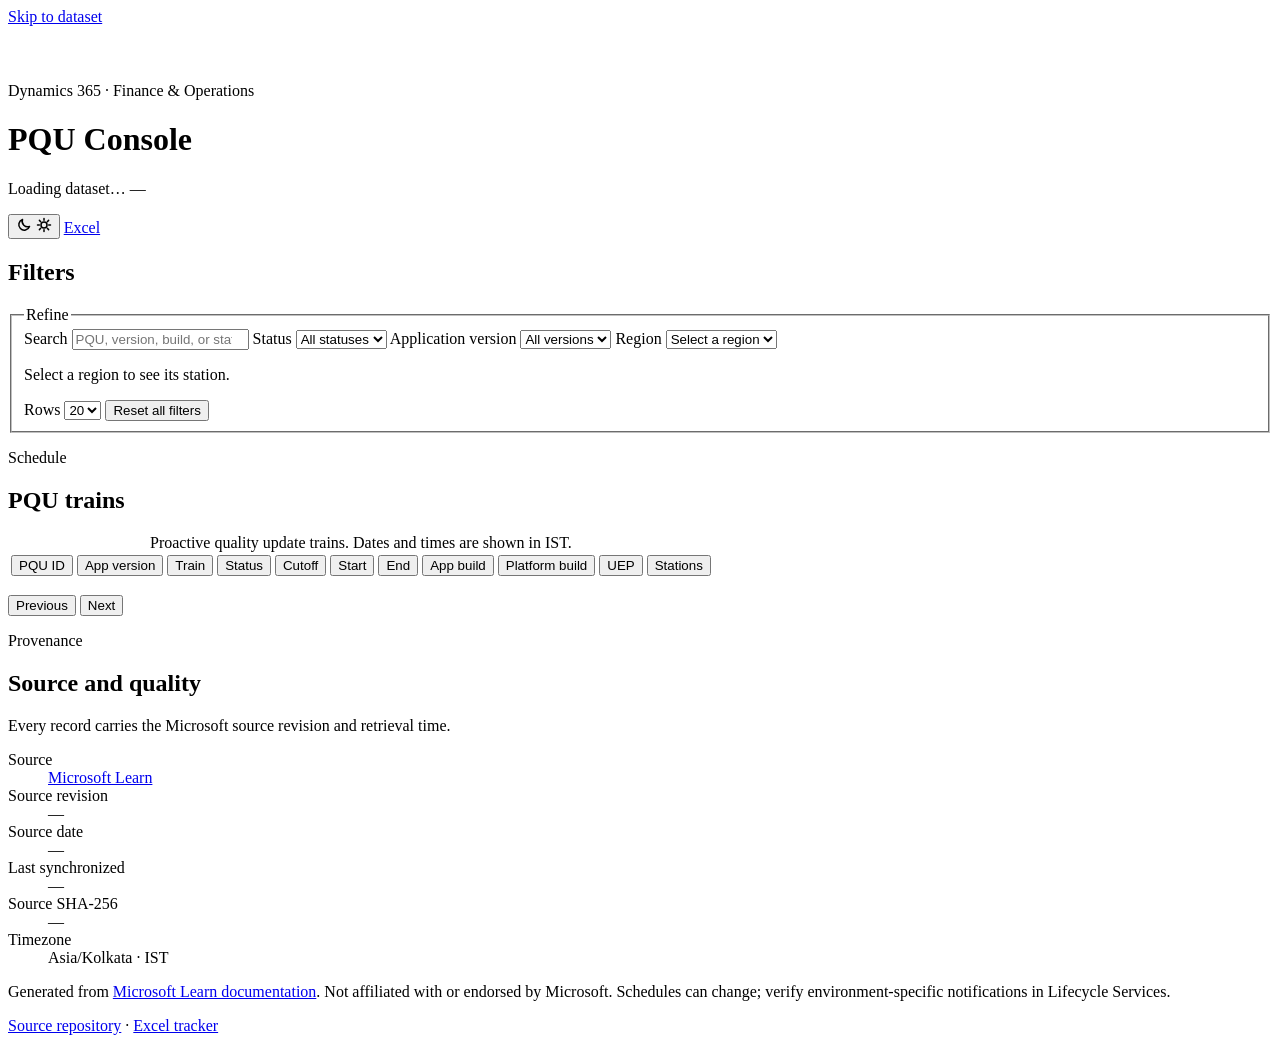
==== src/d365_pqu/static/index.html @ ef677629 "feat: add original PQ monogram tab icon and header logo" ====
<!DOCTYPE html>
<html lang="en" data-theme="dark">
<head>
  <meta charset="utf-8">
  <meta name="viewport" content="width=device-width, initial-scale=1">
  <title>D365 PQU Console · Finance &amp; Operations updates</title>
  <meta name="description" content="Dark-first operational console for Microsoft Dynamics 365 Finance and Operations proactive quality updates, with JSON, CSV, and Excel from one validated dataset.">
  <meta name="color-scheme" content="dark light">
  <meta name="theme-color" media="(prefers-color-scheme: light)" content="#fafaf9">
  <meta name="theme-color" media="(prefers-color-scheme: dark)" content="#09090b">
  <link rel="icon" type="image/svg+xml" href="./assets/icon.svg">
  <link rel="mask-icon" href="./assets/icon.svg" color="#0b5fa5">
  <link rel="stylesheet" href="./assets/styles.css">
  <script>
    try {
      var storedTheme = window.localStorage.getItem("d365-pqu-theme");
      document.documentElement.setAttribute("data-theme", storedTheme === "light" ? "light" : "dark");
    } catch (error) {
      document.documentElement.setAttribute("data-theme", "dark");
    }
  </script>
</head>
<body>
  <a class="skip-link" href="#main">Skip to dataset</a>

  <header class="topbar">
    <div class="wrap topbar-inner">
      <div class="brand">
        <span class="brand-mark" aria-hidden="true"><svg width="36" height="36" viewBox="0 0 64 64" fill="none" aria-hidden="true"><rect width="64" height="64" rx="14" class="brand-tile"/><g stroke-width="6.5" stroke-linecap="round" stroke-linejoin="round" class="brand-mark-lines"><path d="M25 48 V16 h11 a10.5 10.5 0 0 1 0 21 H25"/><path d="M36 40 L45 49"/></g></svg></span>
        <div class="brand-text">
          <p class="eyebrow">Dynamics 365 · Finance &amp; Operations</p>
          <h1>PQU Console</h1>
        </div>
      </div>
      <div class="topbar-side">
        <p class="sync" role="status">
          <span class="dot" aria-hidden="true"></span>
          <span id="sync-label">Loading dataset…</span>
          <time id="sync-time" datetime="">—</time>
        </p>
        <div class="topbar-actions">
          <button id="theme-toggle" class="icon-button" type="button" aria-pressed="false" aria-label="Switch to light theme">
            <svg id="theme-icon-moon" width="16" height="16" viewBox="0 0 16 16" fill="none" aria-hidden="true">
              <path d="M13.5 9.5A5.5 5.5 0 0 1 6.5 2.5a5.5 5.5 0 1 0 7 7Z" stroke="currentColor" stroke-width="1.5" stroke-linejoin="round"/>
            </svg>
            <svg id="theme-icon-sun" width="16" height="16" viewBox="0 0 16 16" fill="none" aria-hidden="true" hidden>
              <circle cx="8" cy="8" r="3" stroke="currentColor" stroke-width="1.5"/>
              <path d="M8 1.5v1.8M8 12.7v1.8M1.5 8h1.8M12.7 8h1.8M3.4 3.4l1.3 1.3M11.3 11.3l1.3 1.3M12.6 3.4l-1.3 1.3M4.7 11.3l-1.3 1.3" stroke="currentColor" stroke-width="1.5" stroke-linecap="round"/>
            </svg>
          </button>
          <a class="button primary" href="./downloads/D365-PQU-Tracker.xlsx" download>Excel</a>
        </div>
      </div>
    </div>
  </header>

  <main id="main" class="wrap">
    <p id="load-error" class="alert-error" hidden></p>

    <div class="workspace">
      <aside class="filters-rail" aria-labelledby="filters-heading">
        <h2 id="filters-heading">Filters</h2>
        <fieldset class="filter-group" aria-label="Refine dashboard results">
          <legend>Refine</legend>
          <label class="field field-search">
            <span>Search</span>
            <input id="search" type="search" placeholder="PQU, version, build, or status" autocomplete="off">
          </label>
          <label class="field">
            <span>Status</span>
            <select id="status-filter">
              <option value="">All statuses</option>
            </select>
          </label>
          <label class="field">
            <span>Application version</span>
            <select id="version-filter">
              <option value="">All versions</option>
            </select>
          </label>
          <label class="field">
            <span>Region</span>
            <select id="region-select">
              <option value="">Select a region</option>
            </select>
          </label>
          <div class="lookup-result">
            <p id="region-result" aria-live="polite">Select a region to see its station.</p>
          </div>
          <label class="field">
            <span>Rows</span>
            <select id="page-size">
              <option value="10">10</option>
              <option value="20" selected>20</option>
              <option value="50">50</option>
            </select>
          </label>
          <button id="reset-filters" class="button small rail-button" type="button">Reset all filters</button>
        </fieldset>
      </aside>

      <div class="workspace-main">
        <section class="section" aria-labelledby="schedule-heading">
          <div class="section-head">
            <div>
              <p class="kicker">Schedule</p>
              <h2 id="schedule-heading">PQU trains</h2>
            </div>
            <p class="section-note" id="filter-note" aria-live="polite"></p>
          </div>

          <div class="table-panel">
            <div class="table-scroll">
              <table id="pqu-table">
            <caption class="visually-hidden">Proactive quality update trains. Dates and times are shown in IST.</caption>
            <thead>
              <tr>
                <th scope="col" aria-sort="none"><button type="button" class="th-sort" data-sort="pqu_id">PQU ID <span class="sort-indicator" aria-hidden="true"></span></button></th>
                <th scope="col" aria-sort="none"><button type="button" class="th-sort" data-sort="application_version">App version <span class="sort-indicator" aria-hidden="true"></span></button></th>
                <th scope="col" class="col-optional" aria-sort="none"><button type="button" class="th-sort" data-sort="pqu_train">Train <span class="sort-indicator" aria-hidden="true"></span></button></th>
                <th scope="col" aria-sort="none"><button type="button" class="th-sort" data-sort="status">Status <span class="sort-indicator" aria-hidden="true"></span></button></th>
                <th scope="col" aria-sort="none"><button type="button" class="th-sort" data-sort="change_cutoff_date">Cutoff <span class="sort-indicator" aria-hidden="true"></span></button></th>
                <th scope="col" aria-sort="none"><button type="button" class="th-sort" data-sort="train_start_date">Start <span class="sort-indicator" aria-hidden="true"></span></button></th>
                <th scope="col" aria-sort="none"><button type="button" class="th-sort" data-sort="train_end_date">End <span class="sort-indicator" aria-hidden="true"></span></button></th>
                <th scope="col" aria-sort="none"><button type="button" class="th-sort" data-sort="application_build">App build <span class="sort-indicator" aria-hidden="true"></span></button></th>
                <th scope="col" aria-sort="none"><button type="button" class="th-sort" data-sort="platform_build">Platform build <span class="sort-indicator" aria-hidden="true"></span></button></th>
                <th scope="col" class="col-optional" aria-sort="none"><button type="button" class="th-sort" data-sort="uep_version">UEP <span class="sort-indicator" aria-hidden="true"></span></button></th>
                <th scope="col" aria-sort="none"><button type="button" class="th-sort" data-sort="station_schedule_available">Stations <span class="sort-indicator" aria-hidden="true"></span></button></th>
              </tr>
            </thead>
            <tbody></tbody>
          </table>
        </div>
        <div class="pager">
          <p id="page-info" aria-live="polite"></p>
          <div class="pager-actions">
            <button id="prev-page" class="button small" type="button">Previous</button>
            <button id="next-page" class="button small" type="button">Next</button>
          </div>
        </div>
      </div>
    </section>

      </div>
    </div>

    <section class="section" aria-labelledby="source-heading">
      <div class="section-head">
        <div>
          <p class="kicker">Provenance</p>
          <h2 id="source-heading">Source and quality</h2>
        </div>
        <p class="section-note">Every record carries the Microsoft source revision and retrieval time.</p>
      </div>
      <dl class="details">
        <div><dt>Source</dt><dd><a id="source-link" href="https://learn.microsoft.com/en-us/dynamics365/fin-ops-core/dev-itpro/get-started/quality-updates-schedule">Microsoft Learn</a></dd></div>
        <div><dt>Source revision</dt><dd class="mono" id="source-commit">—</dd></div>
        <div><dt>Source date</dt><dd id="source-date">—</dd></div>
        <div><dt>Last synchronized</dt><dd id="source-synced">—</dd></div>
        <div><dt>Source SHA-256</dt><dd class="mono" id="source-hash">—</dd></div>
        <div><dt>Timezone</dt><dd>Asia/Kolkata · IST</dd></div>
      </dl>
    </section>

    <noscript>
      <section class="section" aria-labelledby="noscript-heading">
        <h2 id="noscript-heading">Static access</h2>
        <p class="section-note">JavaScript is disabled. The dashboard needs JavaScript, but the Excel tracker remains available.</p>
        <p><a href="./downloads/D365-PQU-Tracker.xlsx">Excel tracker</a></p>
      </section>
    </noscript>
  </main>

  <footer class="site-footer">
    <div class="wrap footer-inner">
      <p>Generated from <a href="https://learn.microsoft.com/en-us/dynamics365/fin-ops-core/dev-itpro/get-started/quality-updates-schedule">Microsoft Learn documentation</a>. Not affiliated with or endorsed by Microsoft. Schedules can change; verify environment-specific notifications in Lifecycle Services.</p>
      <p><a href="https://github.com/0x8e8fb-p/d365-pqu-data">Source repository</a> · <a href="./downloads/D365-PQU-Tracker.xlsx">Excel tracker</a></p>
    </div>
  </footer>

  <script src="./assets/app.js" defer></script>
</body>
</html>
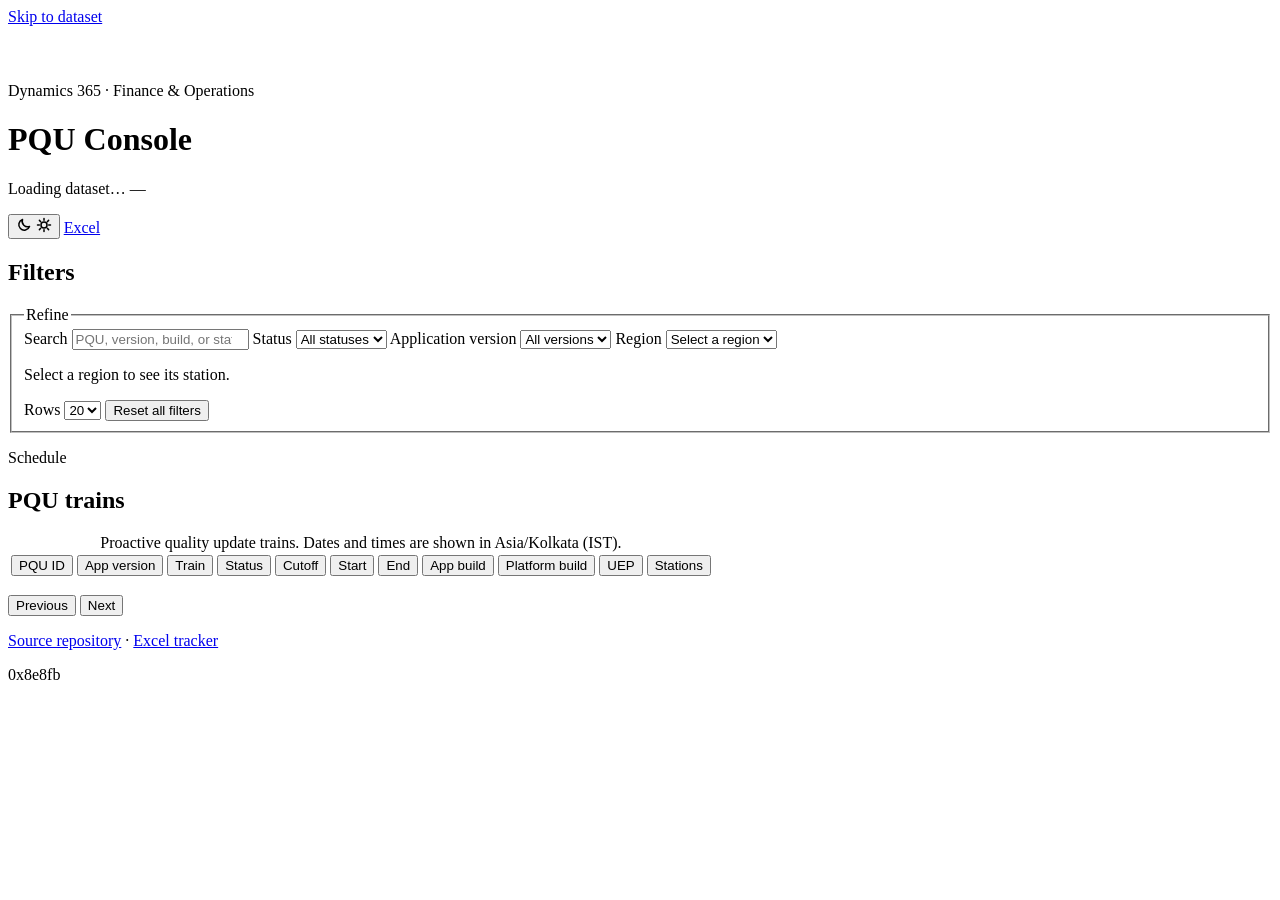
==== commit fc5737b8: "refactor: drop the dashboard provenance panel and footer attribution line The source-revision panel " ====
--- a/src/d365_pqu/static/index.html
+++ b/src/d365_pqu/static/index.html
@@ -112,7 +112,7 @@
           <div class="table-panel">
             <div class="table-scroll">
               <table id="pqu-table">
-            <caption class="visually-hidden">Proactive quality update trains. Dates and times are shown in IST.</caption>
+            <caption class="visually-hidden">Proactive quality update trains. Dates and times are shown in Asia/Kolkata (IST).</caption>
             <thead>
               <tr>
                 <th scope="col" aria-sort="none"><button type="button" class="th-sort" data-sort="pqu_id">PQU ID <span class="sort-indicator" aria-hidden="true"></span></button></th>
@@ -144,24 +144,6 @@
       </div>
     </div>
 
-    <section class="section" aria-labelledby="source-heading">
-      <div class="section-head">
-        <div>
-          <p class="kicker">Provenance</p>
-          <h2 id="source-heading">Source and quality</h2>
-        </div>
-        <p class="section-note">Every record carries the Microsoft source revision and retrieval time.</p>
-      </div>
-      <dl class="details">
-        <div><dt>Source</dt><dd><a id="source-link" href="https://learn.microsoft.com/en-us/dynamics365/fin-ops-core/dev-itpro/get-started/quality-updates-schedule">Microsoft Learn</a></dd></div>
-        <div><dt>Source revision</dt><dd class="mono" id="source-commit">—</dd></div>
-        <div><dt>Source date</dt><dd id="source-date">—</dd></div>
-        <div><dt>Last synchronized</dt><dd id="source-synced">—</dd></div>
-        <div><dt>Source SHA-256</dt><dd class="mono" id="source-hash">—</dd></div>
-        <div><dt>Timezone</dt><dd>Asia/Kolkata · IST</dd></div>
-      </dl>
-    </section>
-
     <noscript>
       <section class="section" aria-labelledby="noscript-heading">
         <h2 id="noscript-heading">Static access</h2>
@@ -173,8 +155,8 @@
 
   <footer class="site-footer">
     <div class="wrap footer-inner">
-      <p>Generated from <a href="https://learn.microsoft.com/en-us/dynamics365/fin-ops-core/dev-itpro/get-started/quality-updates-schedule">Microsoft Learn documentation</a>. Not affiliated with or endorsed by Microsoft. Schedules can change; verify environment-specific notifications in Lifecycle Services.</p>
       <p><a href="https://github.com/0x8e8fb-p/d365-pqu-data">Source repository</a> · <a href="./downloads/D365-PQU-Tracker.xlsx">Excel tracker</a></p>
+      <p class="footer-credit">0x8e8fb</p>
     </div>
   </footer>
 
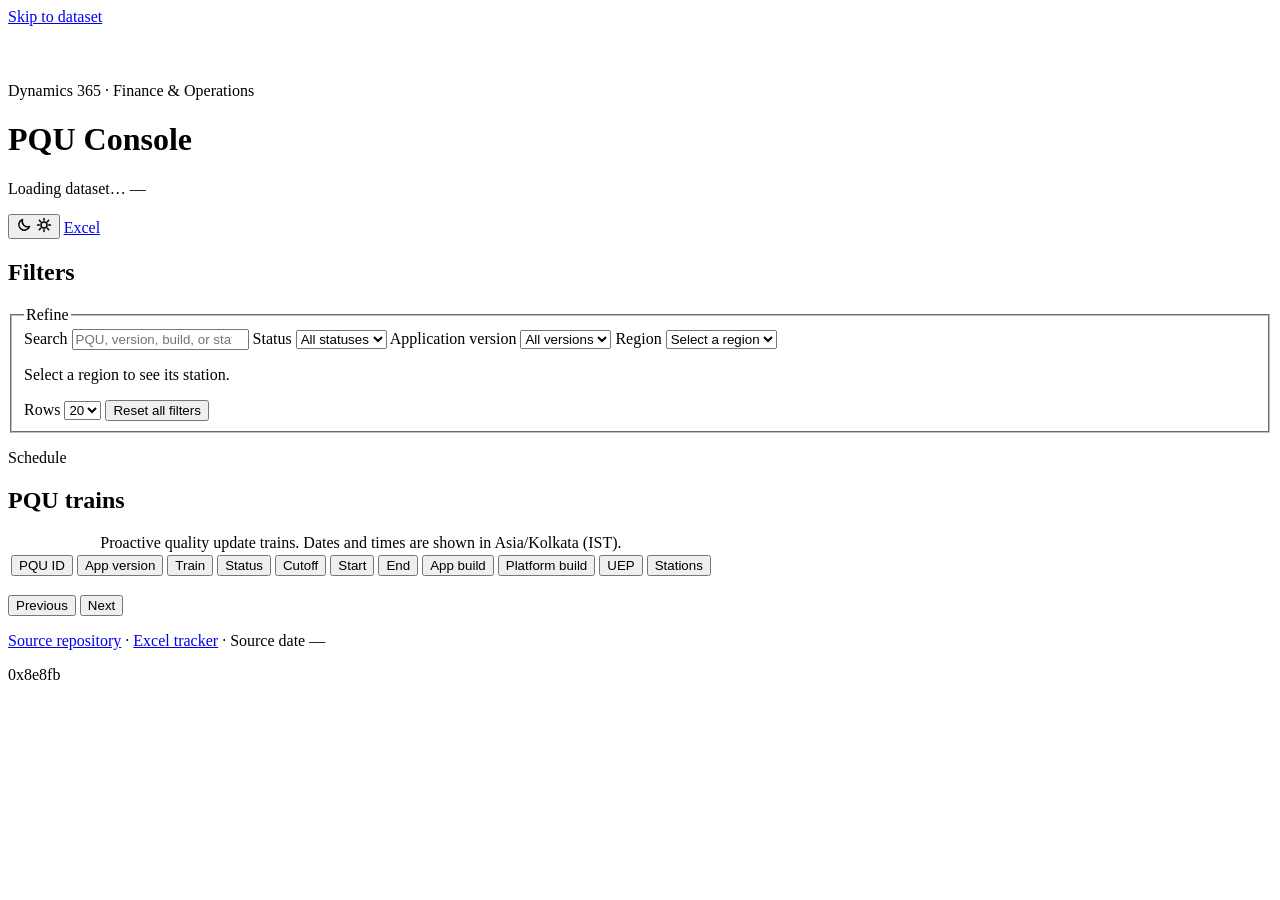
==== commit d8d0f81c: "feat: show the source schedule date beside the footer links The dashboard no longer renders a proven" ====
--- a/src/d365_pqu/static/index.html
+++ b/src/d365_pqu/static/index.html
@@ -155,7 +155,7 @@
 
   <footer class="site-footer">
     <div class="wrap footer-inner">
-      <p><a href="https://github.com/0x8e8fb-p/d365-pqu-data">Source repository</a> · <a href="./downloads/D365-PQU-Tracker.xlsx">Excel tracker</a></p>
+      <p><a href="https://github.com/0x8e8fb-p/d365-pqu-data">Source repository</a> · <a href="./downloads/D365-PQU-Tracker.xlsx">Excel tracker</a> · <span class="footer-meta">Source date <time id="source-date" datetime="">—</time></span></p>
       <p class="footer-credit">0x8e8fb</p>
     </div>
   </footer>
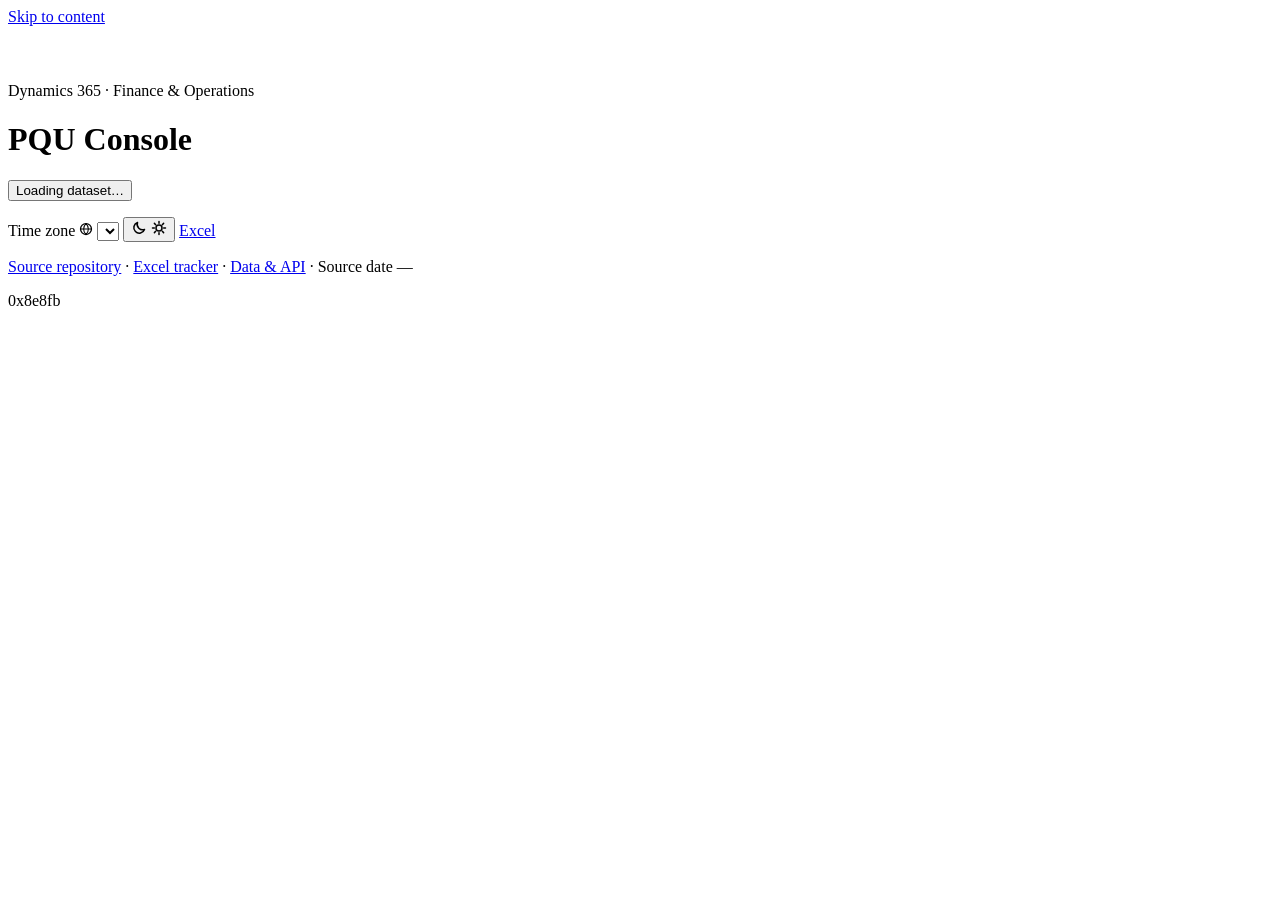
==== commit fbf0b909: "feat: multi-source dataset and tabbed dashboard (pipeline 2.0.0) Read five Microsoft Learn articles " ====
--- a/src/d365_pqu/static/index.html
+++ b/src/d365_pqu/static/index.html
@@ -2,6 +2,7 @@
 <html lang="en" data-theme="dark">
 <head>
   <meta charset="utf-8">
+  <meta http-equiv="Content-Security-Policy" content="default-src 'self'; script-src 'self' '__INLINE_SCRIPT_HASHES__'; style-src 'self'; img-src 'self' data:; connect-src 'self'; base-uri 'none'; form-action 'none'; object-src 'none'">
   <meta name="viewport" content="width=device-width, initial-scale=1">
   <title>D365 PQU Console · Finance &amp; Operations updates</title>
   <meta name="description" content="Dark-first operational console for Microsoft Dynamics 365 Finance and Operations proactive quality updates, with JSON, CSV, and Excel from one validated dataset.">
@@ -11,6 +12,7 @@
   <link rel="icon" type="image/svg+xml" href="./assets/icon.svg">
   <link rel="mask-icon" href="./assets/icon.svg" color="#0b5fa5">
   <link rel="stylesheet" href="./assets/styles.css">
+  <link rel="alternate" type="application/atom+xml" title="PQU changes (Atom feed)" href="./feed.xml">
   <script>
     try {
       var storedTheme = window.localStorage.getItem("d365-pqu-theme");
@@ -21,7 +23,7 @@
   </script>
 </head>
 <body>
-  <a class="skip-link" href="#main">Skip to dataset</a>
+  <a class="skip-link" href="#main">Skip to content</a>
 
   <header class="topbar">
     <div class="wrap topbar-inner">
@@ -33,13 +35,25 @@
         </div>
       </div>
       <div class="topbar-side">
-        <p class="sync" role="status">
-          <span class="dot" aria-hidden="true"></span>
-          <span id="sync-label">Loading dataset…</span>
-          <time id="sync-time" datetime="">—</time>
-        </p>
+        <div class="health">
+          <button id="health-toggle" class="sync" type="button" aria-expanded="false" aria-controls="health-panel" data-state="loading">
+            <span class="dot" aria-hidden="true"></span>
+            <span id="sync-label">Loading dataset…</span>
+            <time id="sync-time"></time>
+          </button>
+          <div id="health-panel" class="health-panel" hidden></div>
+          <p id="health-status" class="visually-hidden" role="status" aria-live="polite"></p>
+        </div>
         <div class="topbar-actions">
-          <button id="theme-toggle" class="icon-button" type="button" aria-pressed="false" aria-label="Switch to light theme">
+          <label class="zone-field" title="Time zone for today and for times">
+            <span class="visually-hidden">Time zone</span>
+            <svg class="zone-icon" width="14" height="14" viewBox="0 0 16 16" fill="none" aria-hidden="true">
+              <circle cx="8" cy="8" r="6.25" stroke="currentColor" stroke-width="1.5"/>
+              <path d="M1.75 8h12.5M8 1.75c1.8 1.7 2.7 3.8 2.7 6.25S9.8 12.55 8 14.25C6.2 12.55 5.3 10.45 5.3 8S6.2 3.45 8 1.75Z" stroke="currentColor" stroke-width="1.2" stroke-linejoin="round"/>
+            </svg>
+            <select id="zone-select"></select>
+          </label>
+          <button id="theme-toggle" class="icon-button" type="button" aria-pressed="false" aria-label="Light theme">
             <svg id="theme-icon-moon" width="16" height="16" viewBox="0 0 16 16" fill="none" aria-hidden="true">
               <path d="M13.5 9.5A5.5 5.5 0 0 1 6.5 2.5a5.5 5.5 0 1 0 7 7Z" stroke="currentColor" stroke-width="1.5" stroke-linejoin="round"/>
             </svg>
@@ -52,97 +66,16 @@
         </div>
       </div>
     </div>
+    <nav class="tabs" aria-label="Sections">
+      <div class="wrap tabs-inner" id="tabs"></div>
+    </nav>
   </header>
 
-  <main id="main" class="wrap">
+  <main id="main" class="wrap" tabindex="-1">
     <p id="load-error" class="alert-error" hidden></p>
+    <p id="app-status" class="visually-hidden" role="status" aria-live="polite"></p>
 
-    <div class="workspace">
-      <aside class="filters-rail" aria-labelledby="filters-heading">
-        <h2 id="filters-heading">Filters</h2>
-        <fieldset class="filter-group" aria-label="Refine dashboard results">
-          <legend>Refine</legend>
-          <label class="field field-search">
-            <span>Search</span>
-            <input id="search" type="search" placeholder="PQU, version, build, or status" autocomplete="off">
-          </label>
-          <label class="field">
-            <span>Status</span>
-            <select id="status-filter">
-              <option value="">All statuses</option>
-            </select>
-          </label>
-          <label class="field">
-            <span>Application version</span>
-            <select id="version-filter">
-              <option value="">All versions</option>
-            </select>
-          </label>
-          <label class="field">
-            <span>Region</span>
-            <select id="region-select">
-              <option value="">Select a region</option>
-            </select>
-          </label>
-          <div class="lookup-result">
-            <p id="region-result" aria-live="polite">Select a region to see its station.</p>
-          </div>
-          <label class="field">
-            <span>Rows</span>
-            <select id="page-size">
-              <option value="10">10</option>
-              <option value="20" selected>20</option>
-              <option value="50">50</option>
-            </select>
-          </label>
-          <button id="reset-filters" class="button small rail-button" type="button">Reset all filters</button>
-        </fieldset>
-      </aside>
-
-      <div class="workspace-main">
-        <section class="section" aria-labelledby="schedule-heading">
-          <div class="section-head">
-            <div>
-              <p class="kicker">Schedule</p>
-              <h2 id="schedule-heading">PQU trains</h2>
-            </div>
-            <p class="section-note" id="filter-note" aria-live="polite"></p>
-          </div>
-
-          <div class="table-panel">
-            <div class="table-scroll">
-              <table id="pqu-table">
-            <caption class="visually-hidden">Proactive quality update trains. Dates and times are shown in Asia/Kolkata (IST).</caption>
-            <thead>
-              <tr>
-                <th scope="col" aria-sort="none"><button type="button" class="th-sort" data-sort="pqu_id">PQU ID <span class="sort-indicator" aria-hidden="true"></span></button></th>
-                <th scope="col" aria-sort="none"><button type="button" class="th-sort" data-sort="application_version">App version <span class="sort-indicator" aria-hidden="true"></span></button></th>
-                <th scope="col" class="col-optional" aria-sort="none"><button type="button" class="th-sort" data-sort="pqu_train">Train <span class="sort-indicator" aria-hidden="true"></span></button></th>
-                <th scope="col" aria-sort="none"><button type="button" class="th-sort" data-sort="status">Status <span class="sort-indicator" aria-hidden="true"></span></button></th>
-                <th scope="col" aria-sort="none"><button type="button" class="th-sort" data-sort="change_cutoff_date">Cutoff <span class="sort-indicator" aria-hidden="true"></span></button></th>
-                <th scope="col" aria-sort="none"><button type="button" class="th-sort" data-sort="train_start_date">Start <span class="sort-indicator" aria-hidden="true"></span></button></th>
-                <th scope="col" aria-sort="none"><button type="button" class="th-sort" data-sort="train_end_date">End <span class="sort-indicator" aria-hidden="true"></span></button></th>
-                <th scope="col" aria-sort="none"><button type="button" class="th-sort" data-sort="application_build">App build <span class="sort-indicator" aria-hidden="true"></span></button></th>
-                <th scope="col" aria-sort="none"><button type="button" class="th-sort" data-sort="platform_build">Platform build <span class="sort-indicator" aria-hidden="true"></span></button></th>
-                <th scope="col" class="col-optional" aria-sort="none"><button type="button" class="th-sort" data-sort="uep_version">UEP <span class="sort-indicator" aria-hidden="true"></span></button></th>
-                <th scope="col" aria-sort="none"><button type="button" class="th-sort" data-sort="station_schedule_available">Stations <span class="sort-indicator" aria-hidden="true"></span></button></th>
-              </tr>
-            </thead>
-            <tbody></tbody>
-          </table>
-        </div>
-        <div class="pager">
-          <p id="page-info" aria-live="polite"></p>
-          <div class="pager-actions">
-            <button id="prev-page" class="button small" type="button">Previous</button>
-            <button id="next-page" class="button small" type="button">Next</button>
-          </div>
-        </div>
-      </div>
-    </section>
-
-      </div>
-    </div>
+    <div id="view"></div>
 
     <noscript>
       <section class="section" aria-labelledby="noscript-heading">
@@ -155,7 +88,7 @@
 
   <footer class="site-footer">
     <div class="wrap footer-inner">
-      <p><a href="https://github.com/0x8e8fb-p/d365-pqu-data">Source repository</a> · <a href="./downloads/D365-PQU-Tracker.xlsx">Excel tracker</a> · <span class="footer-meta">Source date <time id="source-date" datetime="">—</time></span></p>
+      <p><a href="https://github.com/0x8e8fb-p/d365-pqu-data">Source repository</a> · <a href="./downloads/D365-PQU-Tracker.xlsx">Excel tracker</a> · <a id="data-link" href="#/data">Data &amp; API</a> · <span class="footer-meta">Source date <time id="source-date" datetime="">—</time></span></p>
       <p class="footer-credit">0x8e8fb</p>
     </div>
   </footer>
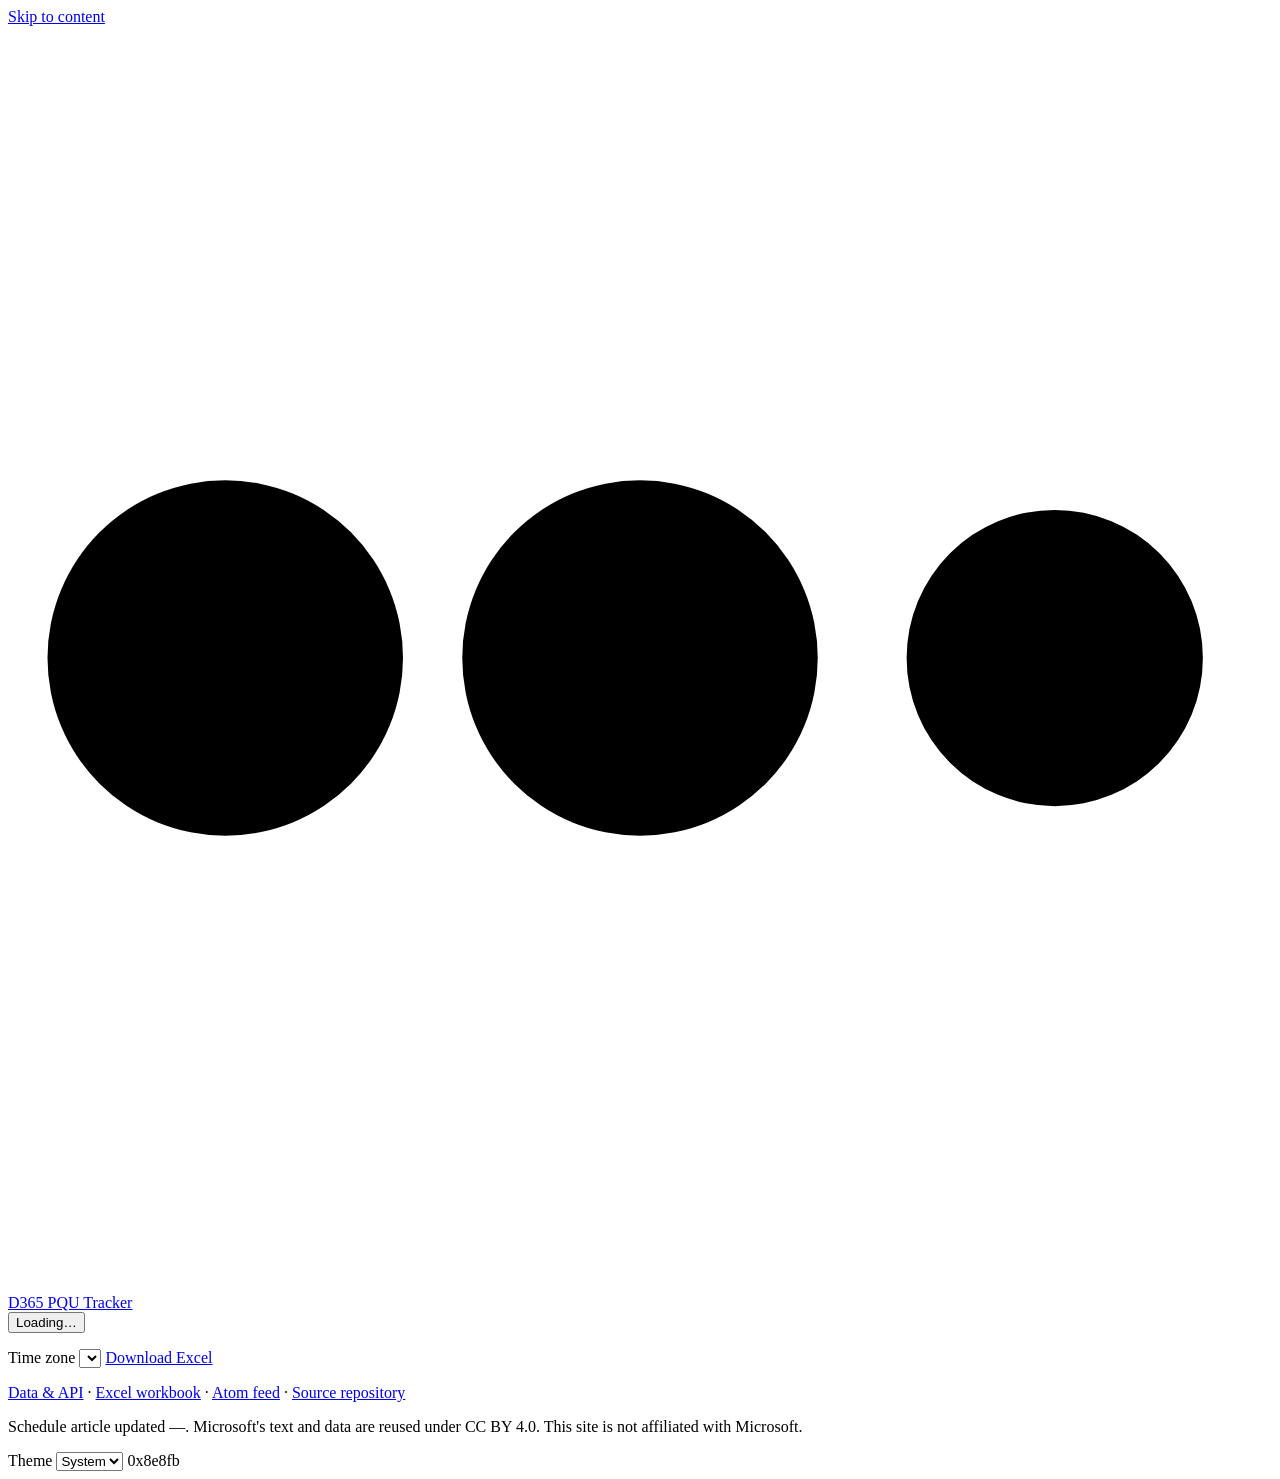
==== commit 54d3e17c: "feat: redesign the dashboard with a plain, table-first UI Replace the card-and-badge console look wi" ====
--- a/src/d365_pqu/static/index.html
+++ b/src/d365_pqu/static/index.html
@@ -1,74 +1,63 @@
 <!DOCTYPE html>
-<html lang="en" data-theme="dark">
+<html lang="en" data-theme="light">
 <head>
   <meta charset="utf-8">
   <meta http-equiv="Content-Security-Policy" content="default-src 'self'; script-src 'self' '__INLINE_SCRIPT_HASHES__'; style-src 'self'; img-src 'self' data:; connect-src 'self'; base-uri 'none'; form-action 'none'; object-src 'none'">
   <meta name="viewport" content="width=device-width, initial-scale=1">
-  <title>D365 PQU Console · Finance &amp; Operations updates</title>
-  <meta name="description" content="Dark-first operational console for Microsoft Dynamics 365 Finance and Operations proactive quality updates, with JSON, CSV, and Excel from one validated dataset.">
-  <meta name="color-scheme" content="dark light">
-  <meta name="theme-color" media="(prefers-color-scheme: light)" content="#fafaf9">
-  <meta name="theme-color" media="(prefers-color-scheme: dark)" content="#09090b">
+  <title>D365 PQU Tracker</title>
+  <meta name="description" content="Microsoft's proactive quality update (PQU) schedule for Dynamics 365 Finance and Operations: trains, station windows, maintenance windows and service update dates, published as JSON, CSV and Excel from one validated dataset.">
+  <meta name="color-scheme" content="light dark">
+  <meta name="theme-color" media="(prefers-color-scheme: light)" content="#fbfbf9">
+  <meta name="theme-color" media="(prefers-color-scheme: dark)" content="#161614">
   <link rel="icon" type="image/svg+xml" href="./assets/icon.svg">
-  <link rel="mask-icon" href="./assets/icon.svg" color="#0b5fa5">
+  <link rel="mask-icon" href="./assets/icon.svg" color="#1c1c1a">
   <link rel="stylesheet" href="./assets/styles.css">
   <link rel="alternate" type="application/atom+xml" title="PQU changes (Atom feed)" href="./feed.xml">
   <script>
     try {
-      var storedTheme = window.localStorage.getItem("d365-pqu-theme");
-      document.documentElement.setAttribute("data-theme", storedTheme === "light" ? "light" : "dark");
+      var theme = window.localStorage.getItem("d365-pqu-theme");
+      if (theme !== "light" && theme !== "dark") {
+        theme = window.matchMedia && window.matchMedia("(prefers-color-scheme: dark)").matches ? "dark" : "light";
+      }
+      document.documentElement.setAttribute("data-theme", theme);
     } catch (error) {
-      document.documentElement.setAttribute("data-theme", "dark");
+      document.documentElement.setAttribute("data-theme", "light");
     }
   </script>
 </head>
 <body>
   <a class="skip-link" href="#main">Skip to content</a>
 
-  <header class="topbar">
-    <div class="wrap topbar-inner">
-      <div class="brand">
-        <span class="brand-mark" aria-hidden="true"><svg width="36" height="36" viewBox="0 0 64 64" fill="none" aria-hidden="true"><rect width="64" height="64" rx="14" class="brand-tile"/><g stroke-width="6.5" stroke-linecap="round" stroke-linejoin="round" class="brand-mark-lines"><path d="M25 48 V16 h11 a10.5 10.5 0 0 1 0 21 H25"/><path d="M36 40 L45 49"/></g></svg></span>
-        <div class="brand-text">
-          <p class="eyebrow">Dynamics 365 · Finance &amp; Operations</p>
-          <h1>PQU Console</h1>
-        </div>
-      </div>
-      <div class="topbar-side">
+  <header class="site-header">
+    <div class="wrap header-row">
+      <a class="site-name" href="#/">
+        <svg class="site-mark" viewBox="0 0 64 64" aria-hidden="true" focusable="false">
+          <path class="mark-line" d="M11 32 H53" stroke-width="5" stroke-linecap="round"/>
+          <path class="mark-done" d="M2 32a9 9 0 1 0 18 0a9 9 0 1 0 -18 0Z"/>
+          <path class="mark-now" d="M23 32a9 9 0 1 0 18 0a9 9 0 1 0 -18 0Z"/>
+          <path class="mark-next" d="M45.5 32a7.5 7.5 0 1 0 15 0a7.5 7.5 0 1 0 -15 0Z" stroke-width="3"/>
+        </svg>
+        <span>D365 PQU Tracker</span>
+      </a>
+      <nav class="tabs" aria-label="Sections">
+        <div class="tabs-list" id="tabs"></div>
+      </nav>
+      <div class="header-tools">
         <div class="health">
           <button id="health-toggle" class="sync" type="button" aria-expanded="false" aria-controls="health-panel" data-state="loading">
-            <span class="dot" aria-hidden="true"></span>
-            <span id="sync-label">Loading dataset…</span>
+            <span id="sync-label">Loading…</span>
             <time id="sync-time"></time>
           </button>
           <div id="health-panel" class="health-panel" hidden></div>
           <p id="health-status" class="visually-hidden" role="status" aria-live="polite"></p>
         </div>
-        <div class="topbar-actions">
-          <label class="zone-field" title="Time zone for today and for times">
-            <span class="visually-hidden">Time zone</span>
-            <svg class="zone-icon" width="14" height="14" viewBox="0 0 16 16" fill="none" aria-hidden="true">
-              <circle cx="8" cy="8" r="6.25" stroke="currentColor" stroke-width="1.5"/>
-              <path d="M1.75 8h12.5M8 1.75c1.8 1.7 2.7 3.8 2.7 6.25S9.8 12.55 8 14.25C6.2 12.55 5.3 10.45 5.3 8S6.2 3.45 8 1.75Z" stroke="currentColor" stroke-width="1.2" stroke-linejoin="round"/>
-            </svg>
-            <select id="zone-select"></select>
-          </label>
-          <button id="theme-toggle" class="icon-button" type="button" aria-pressed="false" aria-label="Light theme">
-            <svg id="theme-icon-moon" width="16" height="16" viewBox="0 0 16 16" fill="none" aria-hidden="true">
-              <path d="M13.5 9.5A5.5 5.5 0 0 1 6.5 2.5a5.5 5.5 0 1 0 7 7Z" stroke="currentColor" stroke-width="1.5" stroke-linejoin="round"/>
-            </svg>
-            <svg id="theme-icon-sun" width="16" height="16" viewBox="0 0 16 16" fill="none" aria-hidden="true" hidden>
-              <circle cx="8" cy="8" r="3" stroke="currentColor" stroke-width="1.5"/>
-              <path d="M8 1.5v1.8M8 12.7v1.8M1.5 8h1.8M12.7 8h1.8M3.4 3.4l1.3 1.3M11.3 11.3l1.3 1.3M12.6 3.4l-1.3 1.3M4.7 11.3l-1.3 1.3" stroke="currentColor" stroke-width="1.5" stroke-linecap="round"/>
-            </svg>
-          </button>
-          <a class="button primary" href="./downloads/D365-PQU-Tracker.xlsx" download>Excel</a>
-        </div>
+        <label class="zone-field" title="Time zone used for today and for times">
+          <span class="zone-label">Time zone</span>
+          <select id="zone-select"></select>
+        </label>
+        <a class="header-excel" href="./downloads/D365-PQU-Tracker.xlsx" download>Download Excel</a>
       </div>
     </div>
-    <nav class="tabs" aria-label="Sections">
-      <div class="wrap tabs-inner" id="tabs"></div>
-    </nav>
   </header>
 
   <main id="main" class="wrap" tabindex="-1">
@@ -78,18 +67,25 @@
     <div id="view"></div>
 
     <noscript>
-      <section class="section" aria-labelledby="noscript-heading">
-        <h2 id="noscript-heading">Static access</h2>
-        <p class="section-note">JavaScript is disabled. The dashboard needs JavaScript, but the Excel tracker remains available.</p>
-        <p><a href="./downloads/D365-PQU-Tracker.xlsx">Excel tracker</a></p>
-      </section>
+      <h1>D365 PQU Tracker</h1>
+      <p>This page needs JavaScript. The data is also published as files: the <a href="./downloads/D365-PQU-Tracker.xlsx">Excel workbook</a> and the <a href="./api/index.json">API index</a>.</p>
     </noscript>
   </main>
 
   <footer class="site-footer">
-    <div class="wrap footer-inner">
-      <p><a href="https://github.com/0x8e8fb-p/d365-pqu-data">Source repository</a> · <a href="./downloads/D365-PQU-Tracker.xlsx">Excel tracker</a> · <a id="data-link" href="#/data">Data &amp; API</a> · <span class="footer-meta">Source date <time id="source-date" datetime="">—</time></span></p>
-      <p class="footer-credit">0x8e8fb</p>
+    <div class="wrap footer-row">
+      <p class="footer-links"><a id="data-link" href="#/data">Data &amp; API</a> · <a href="./downloads/D365-PQU-Tracker.xlsx">Excel workbook</a> · <a href="./feed.xml">Atom feed</a> · <a href="https://github.com/0x8e8fb-p/d365-pqu-data">Source repository</a></p>
+      <p class="footer-source">Schedule article updated <time id="source-date" datetime="">—</time>. Microsoft's text and data are reused under CC BY 4.0. This site is not affiliated with Microsoft.</p>
+      <div class="footer-prefs">
+        <label class="theme-field">Theme
+          <select id="theme-select">
+            <option value="system">System</option>
+            <option value="light">Light</option>
+            <option value="dark">Dark</option>
+          </select>
+        </label>
+        <span class="footer-credit">0x8e8fb</span>
+      </div>
     </div>
   </footer>
 
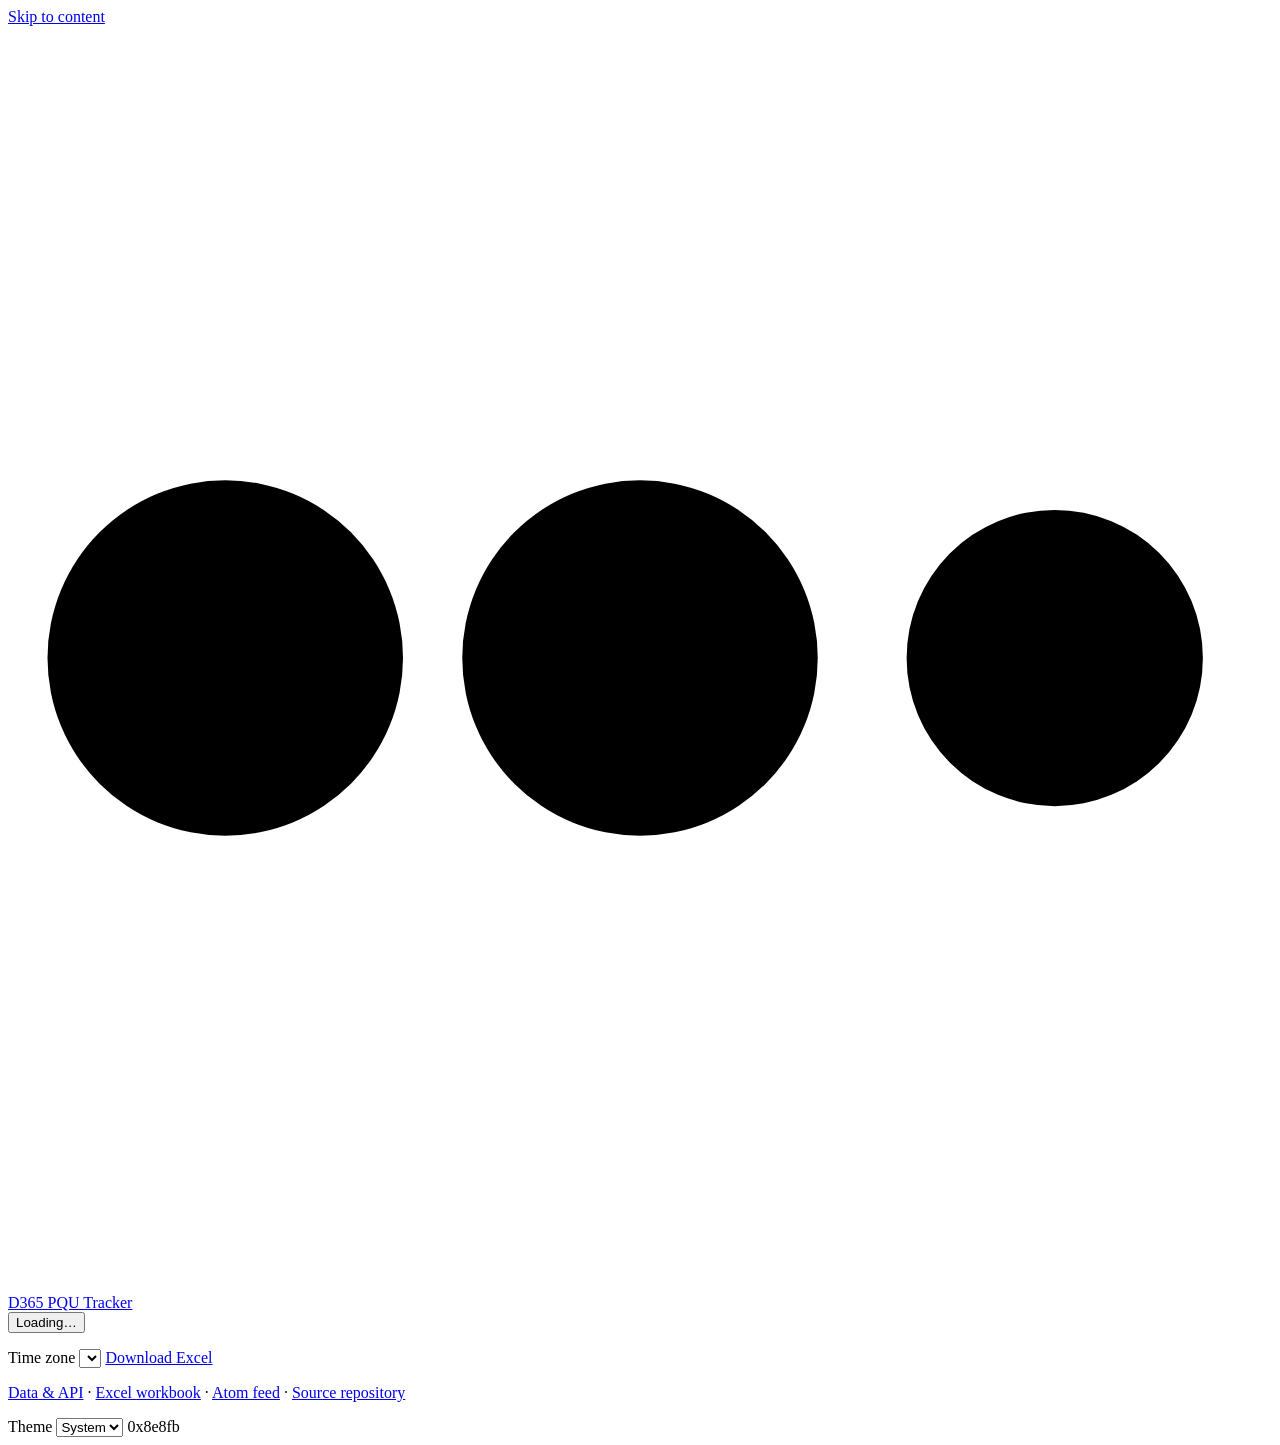
==== commit 0d5e8b56: "style: drop the source and affiliation note from the site footer Remove the per-page footer line sta" ====
--- a/src/d365_pqu/static/index.html
+++ b/src/d365_pqu/static/index.html
@@ -7,10 +7,10 @@
   <title>D365 PQU Tracker</title>
   <meta name="description" content="Microsoft's proactive quality update (PQU) schedule for Dynamics 365 Finance and Operations: trains, station windows, maintenance windows and service update dates, published as JSON, CSV and Excel from one validated dataset.">
   <meta name="color-scheme" content="light dark">
-  <meta name="theme-color" media="(prefers-color-scheme: light)" content="#fbfbf9">
-  <meta name="theme-color" media="(prefers-color-scheme: dark)" content="#161614">
+  <meta name="theme-color" media="(prefers-color-scheme: light)" content="#fafafa">
+  <meta name="theme-color" media="(prefers-color-scheme: dark)" content="#171717">
   <link rel="icon" type="image/svg+xml" href="./assets/icon.svg">
-  <link rel="mask-icon" href="./assets/icon.svg" color="#1c1c1a">
+  <link rel="mask-icon" href="./assets/icon.svg" color="#171717">
   <link rel="stylesheet" href="./assets/styles.css">
   <link rel="alternate" type="application/atom+xml" title="PQU changes (Atom feed)" href="./feed.xml">
   <script>
@@ -75,7 +75,6 @@
   <footer class="site-footer">
     <div class="wrap footer-row">
       <p class="footer-links"><a id="data-link" href="#/data">Data &amp; API</a> · <a href="./downloads/D365-PQU-Tracker.xlsx">Excel workbook</a> · <a href="./feed.xml">Atom feed</a> · <a href="https://github.com/0x8e8fb-p/d365-pqu-data">Source repository</a></p>
-      <p class="footer-source">Schedule article updated <time id="source-date" datetime="">—</time>. Microsoft's text and data are reused under CC BY 4.0. This site is not affiliated with Microsoft.</p>
       <div class="footer-prefs">
         <label class="theme-field">Theme
           <select id="theme-select">
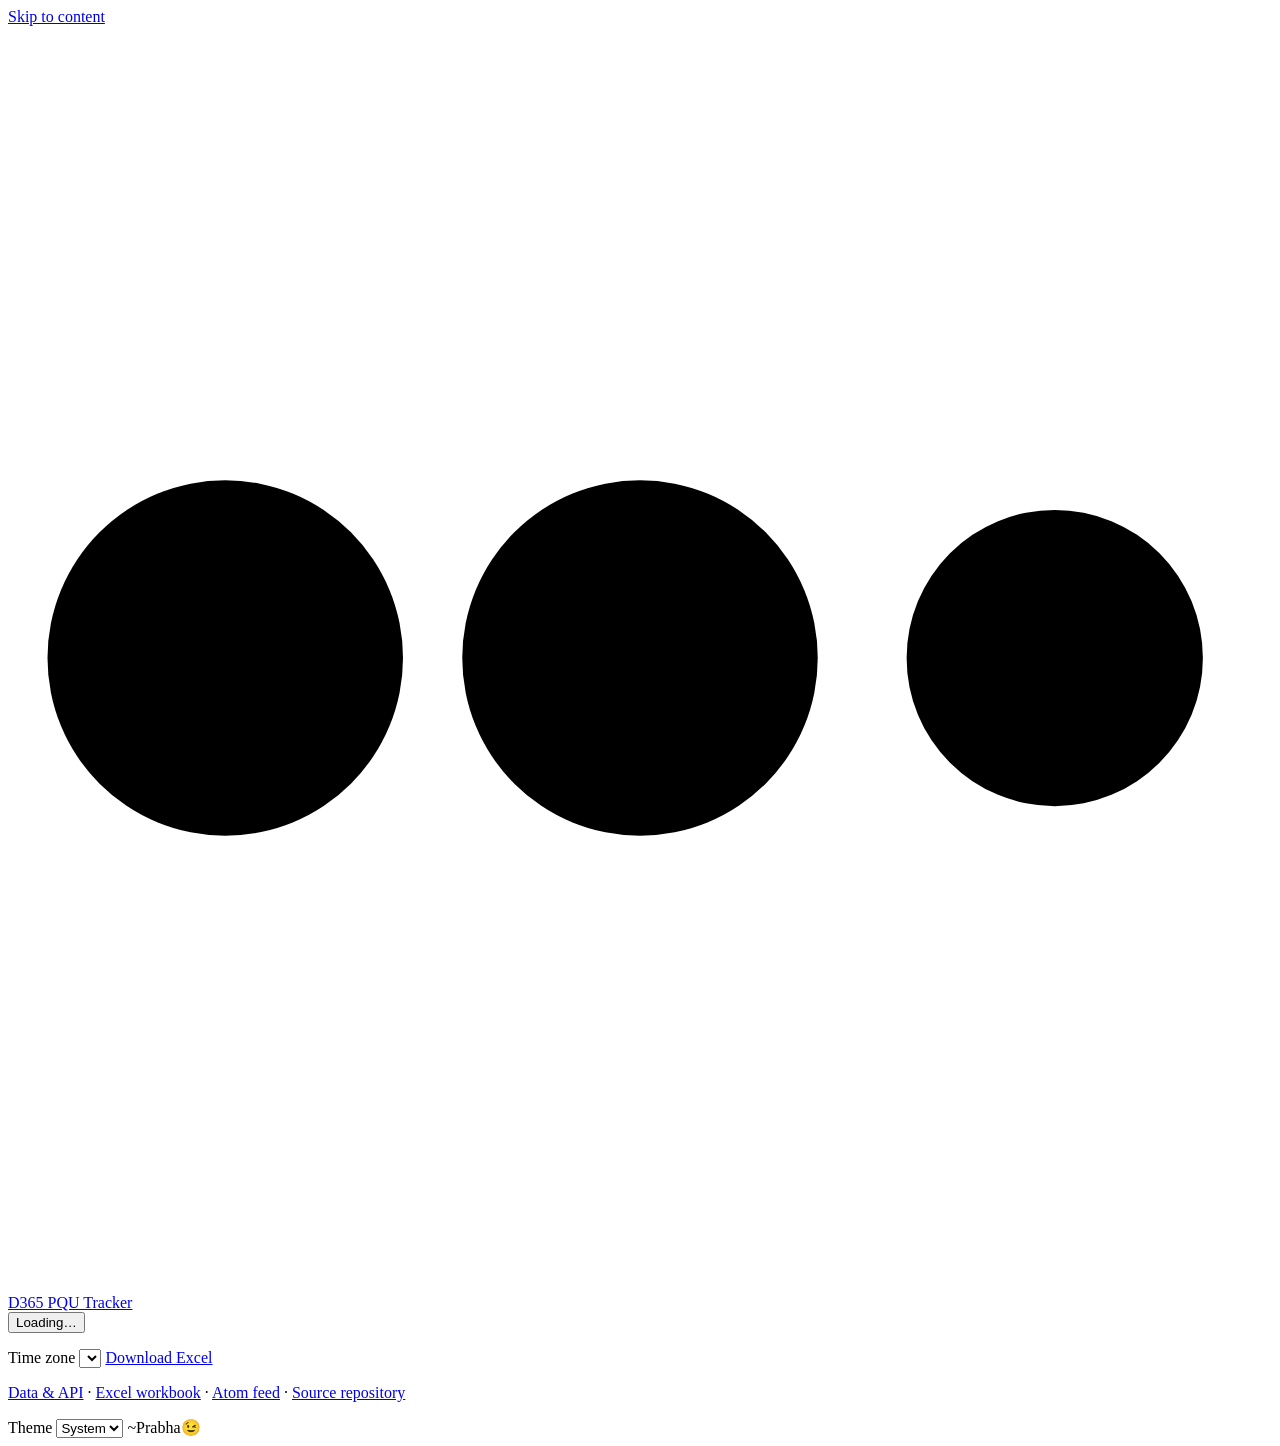
==== commit ecf776e9: "ui: replace footer credit with personal signature" ====
--- a/src/d365_pqu/static/index.html
+++ b/src/d365_pqu/static/index.html
@@ -83,7 +83,7 @@
             <option value="dark">Dark</option>
           </select>
         </label>
-        <span class="footer-credit">0x8e8fb</span>
+        <span class="footer-credit">~Prabha😉</span>
       </div>
     </div>
   </footer>
